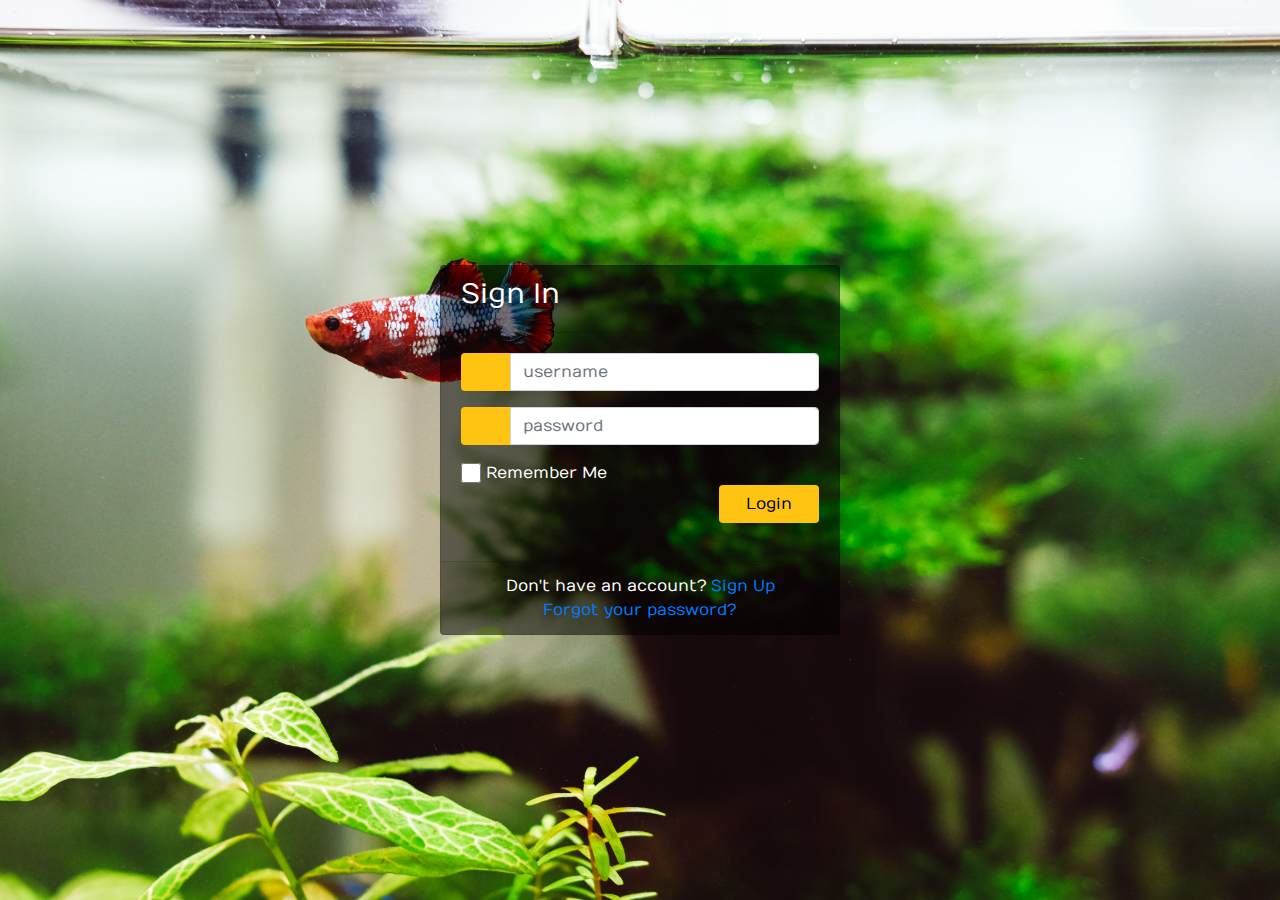
==== index.html @ ec1e2f5a "mi primer commit" ====
<link href="//maxcdn.bootstrapcdn.com/bootstrap/4.1.1/css/bootstrap.min.css" rel="stylesheet" id="bootstrap-css">
<script src="//maxcdn.bootstrapcdn.com/bootstrap/4.1.1/js/bootstrap.min.js"></script>
<script src="//cdnjs.cloudflare.com/ajax/libs/jquery/3.2.1/jquery.min.js"></script>
<!------ Include the above in your HEAD tag ---------->

<!DOCTYPE html>
<html>
<head>
	<title>Login Page</title>
   <!--Made with love by Mutiullah Samim -->
   
	<!--Bootsrap 4 CDN-->
	<link rel="stylesheet" href="https://stackpath.bootstrapcdn.com/bootstrap/4.1.3/css/bootstrap.min.css" integrity="sha384-MCw98/SFnGE8fJT3GXwEOngsV7Zt27NXFoaoApmYm81iuXoPkFOJwJ8ERdknLPMO" crossorigin="anonymous">
    
    <!--Fontawesome CDN-->
	<link rel="stylesheet" href="https://use.fontawesome.com/releases/v5.3.1/css/all.css" integrity="sha384-mzrmE5qonljUremFsqc01SB46JvROS7bZs3IO2EmfFsd15uHvIt+Y8vEf7N7fWAU" crossorigin="anonymous">

	<!--Custom styles-->
	<link rel="stylesheet" type="text/css" href="css/login.css">
</head>
<body>
<div class="container">
	<div class="d-flex justify-content-center h-100">
		<div class="card">
			<div class="card-header">
				<h3>Sign In</h3>
				<div class="d-flex justify-content-end social_icon">
					<a href="https://www.facebook.com/Market-Aquatic-Plants-115451423339949">
					<span><i class="fab fa-facebook-square"></i></span>
					</a>
					<span><i class="fab fa-google-plus-square"></i></span>
					<span><i class="fab fa-twitter-square"></i></span>
				</div>
			</div>
			<div class="card-body">
				<form action="php/comprueba_login.php" method="POST">
					<div class="input-group form-group">
						<div class="input-group-prepend">
							<span class="input-group-text"><i class="fas fa-user"></i></span>
						</div>
						<input type="text" class="form-control" placeholder="username" name="login">
						
					</div>
					<div class="input-group form-group">
						<div class="input-group-prepend">
							<span class="input-group-text"><i class="fas fa-key"></i></span>
						</div>
						<input type="password" class="form-control" placeholder="password" name="password">
					</div>
					<div class="row align-items-center remember">
						<input type="checkbox">Remember Me
					</div>
					<div class="form-group">
						<input type="submit" value="Login" class="btn float-right login_btn">
					</div>
				</form>
			</div>
			<div class="card-footer">
				<div class="d-flex justify-content-center links">
					Don't have an account?<a href="#">Sign Up</a>
				</div>
				<div class="d-flex justify-content-center">
					<a href="#">Forgot your password?</a>
				</div>
			</div>
		</div>
	</div>
</div>
</body>
</html>
---- css/login.css ----
/* Made with love by Mutiullah Samim*/

@import url('https://fonts.googleapis.com/css?family=Numans');

html,body{
/* background-image: url('http://getwallpapers.com/wallpaper/full/a/5/d/544750.jpg'); */
background-image: url('/imgs/huy-phan-575231-unsplash.jpg');
background-size: cover;
background-repeat: no-repeat;
height: 100%;
font-family: 'Numans', sans-serif;
}

.container{
height: 100%;
align-content: center;
}

.card{
height: 370px;
margin-top: auto;
margin-bottom: auto;
width: 400px;
background-color: rgba(0,0,0,0.5) !important;
}

.social_icon span{
font-size: 60px;
margin-left: 10px;
color: #FFC312;
}

.social_icon span:hover{
color: white;
cursor: pointer;
}

.card-header h3{
color: white;
}

.social_icon{
position: absolute;
right: 20px;
top: -45px;
}

.input-group-prepend span{
width: 50px;
background-color: #FFC312;
color: black;
border:0 !important;
}

input:focus{
outline: 0 0 0 0  !important;
box-shadow: 0 0 0 0 !important;

}

.remember{
color: white;
}

.remember input
{
width: 20px;
height: 20px;
margin-left: 15px;
margin-right: 5px;
}

.login_btn{
color: black;
background-color: #FFC312;
width: 100px;
}

.login_btn:hover{
color: black;
background-color: white;
}

.links{
color: white;
}

.links a{
margin-left: 4px;
}
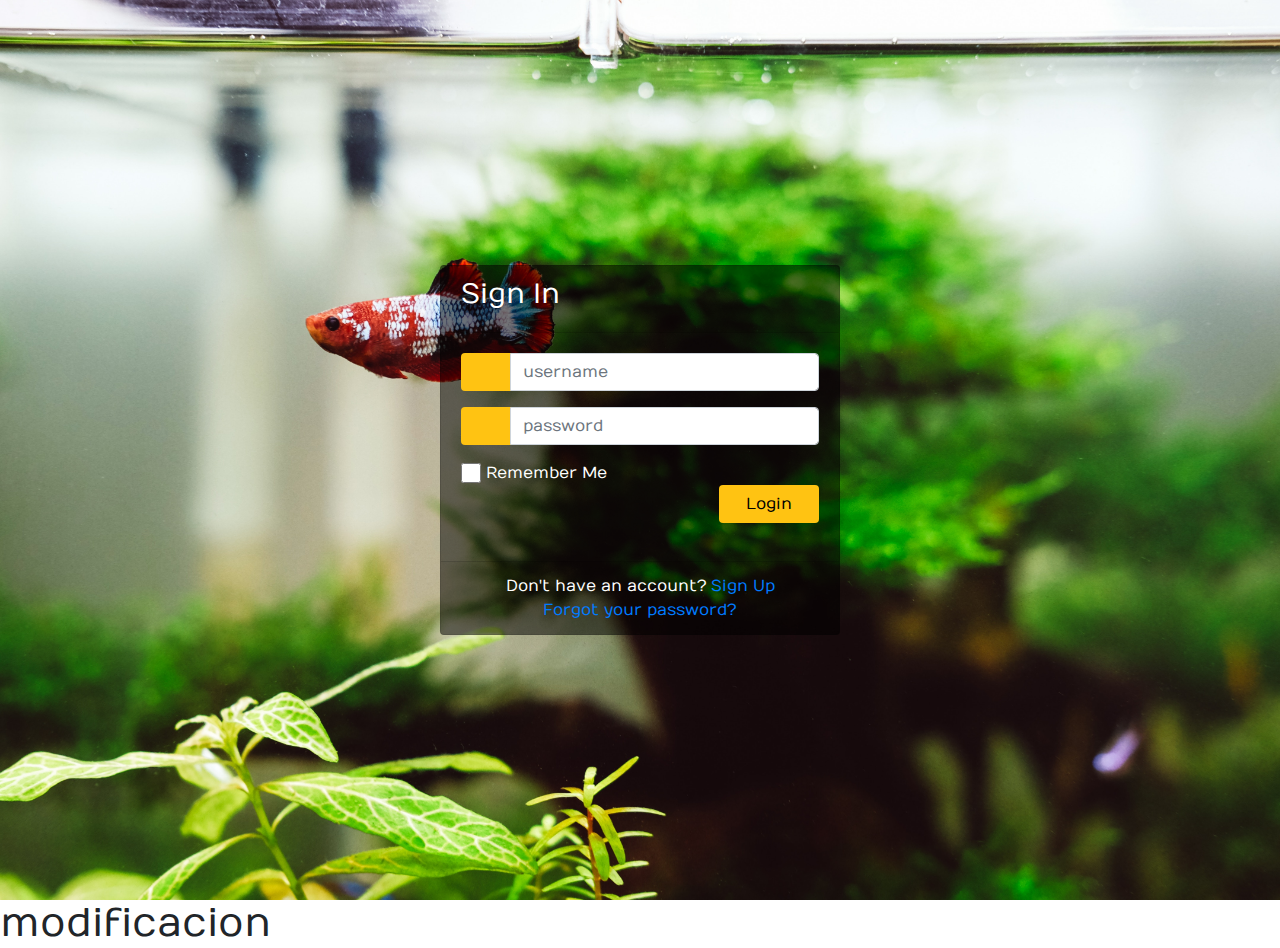
==== commit 3d9aacb4: "ahora se modifico el codigo con un h1 para ejemplo" ====
--- a/index.html
+++ b/index.html
@@ -66,5 +66,6 @@
 		</div>
 	</div>
 </div>
+<h1>modificacion</h1>
 </body>
 </html>